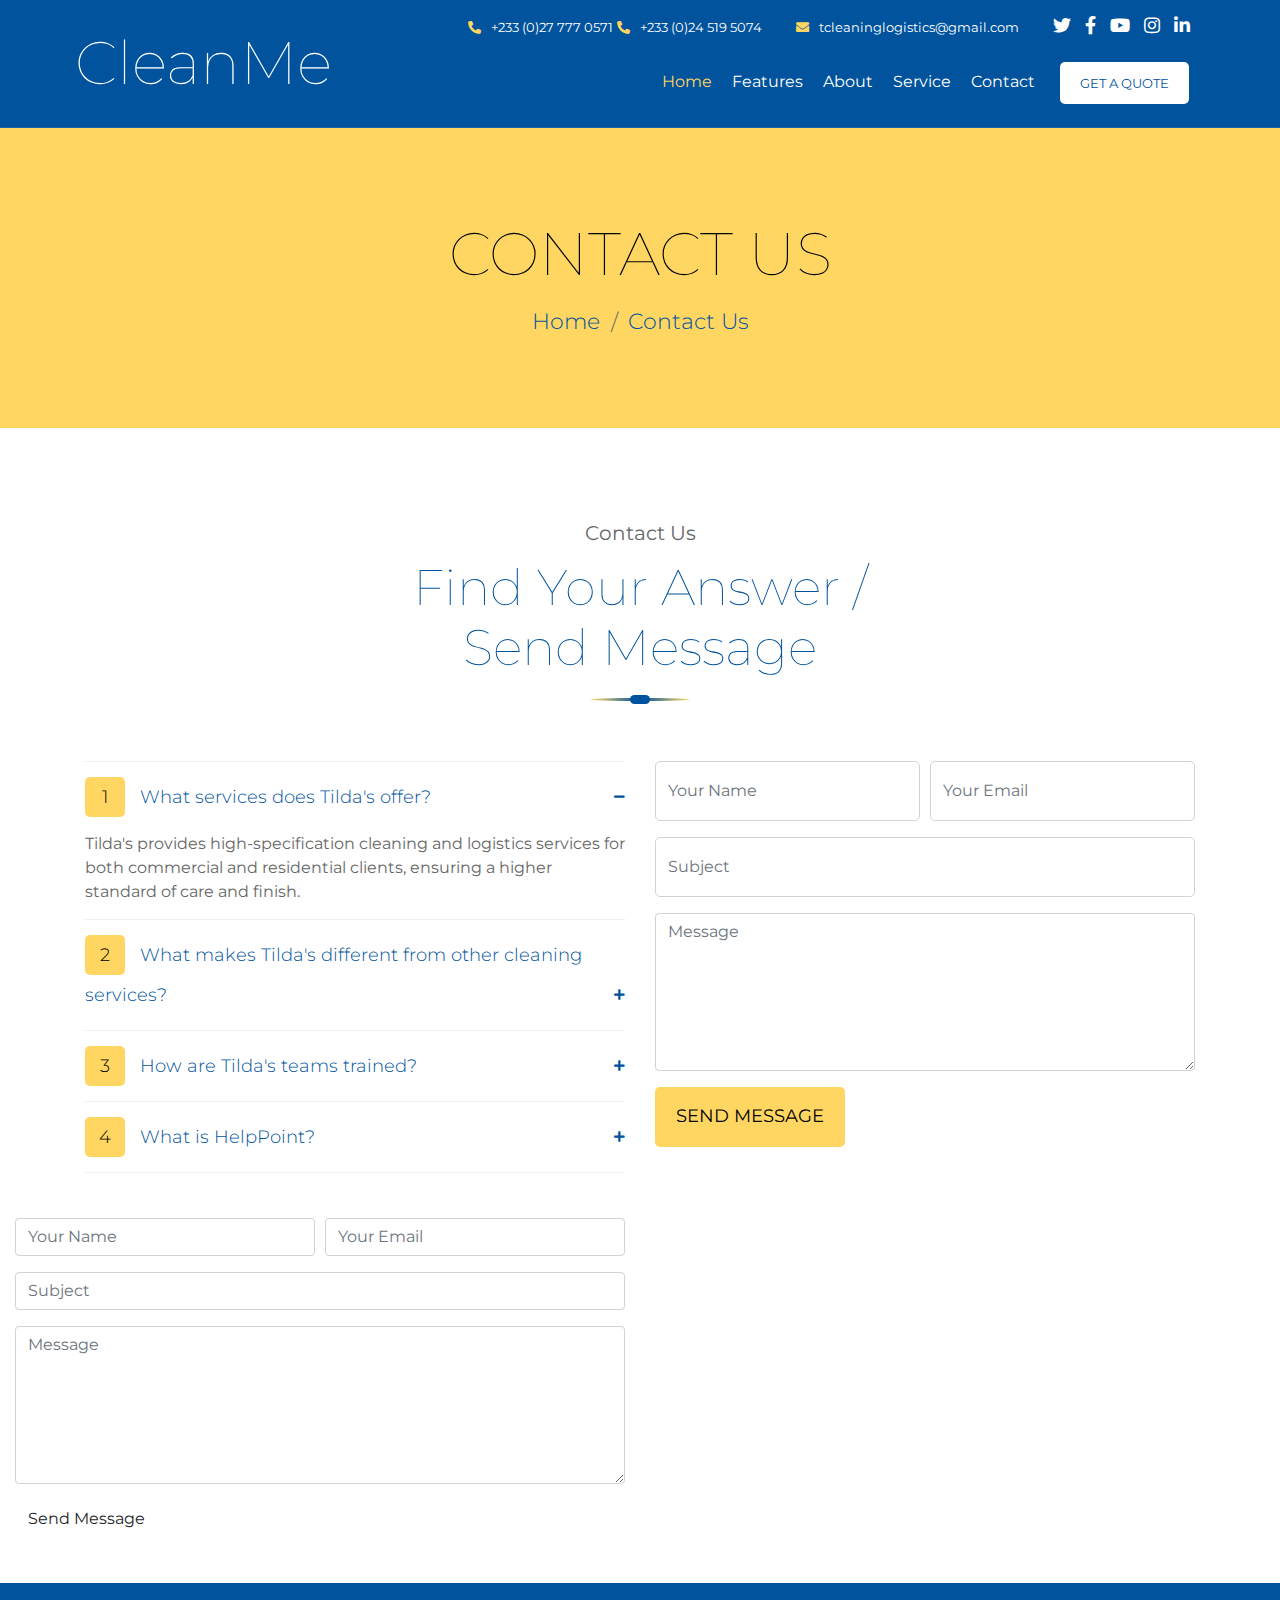
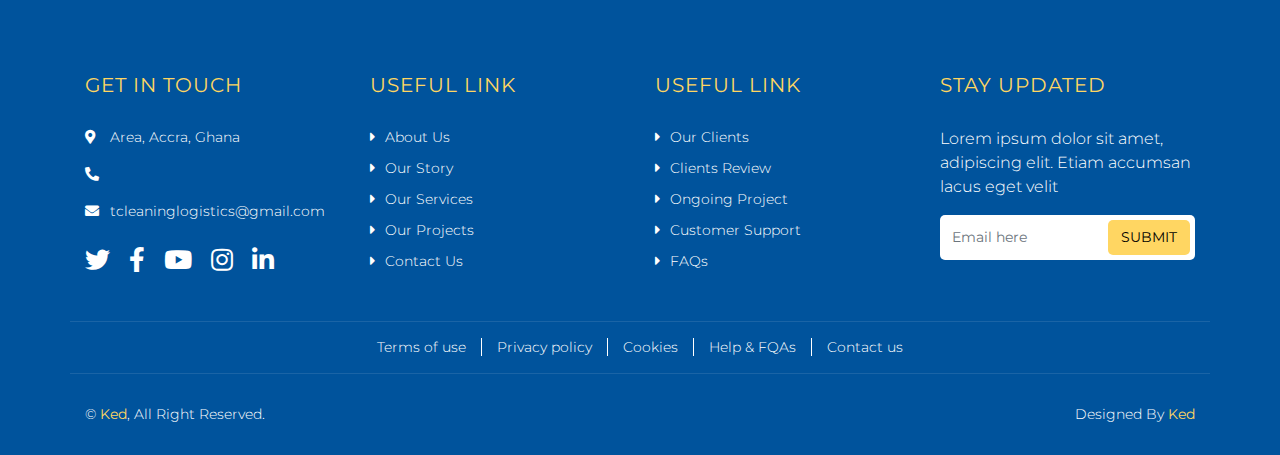
==== contact.html @ 9ee3c09c "Page" ====
<!DOCTYPE html>
<html lang="en">
    <head>
        <meta charset="utf-8">
        <title>T cleaning and logistics</title>
        <meta content="width=device-width, initial-scale=1.0" name="viewport">
        <meta content="T cleaning and logistics" name="keywords">
        <meta content="T cleaning and logistics" name="description">

        <!-- Favicon -->
        <link href="img/favicon.ico" rel="icon">

        <!-- Google Font -->
        <link href="https://fonts.googleapis.com/css2?family=Montserrat:wght@100;300;400&display=swap" rel="stylesheet">
        
        <!-- CSS Libraries -->
        <link href="https://stackpath.bootstrapcdn.com/bootstrap/4.4.1/css/bootstrap.min.css" rel="stylesheet">
        <link href="https://cdnjs.cloudflare.com/ajax/libs/font-awesome/5.10.0/css/all.min.css" rel="stylesheet">
        <link href="lib/owlcarousel/assets/owl.carousel.min.css" rel="stylesheet">
        <link href="lib/lightbox/css/lightbox.min.css" rel="stylesheet">

        <!-- Template Stylesheet -->
        <link href="css/style.css" rel="stylesheet">
    </head>

    <body>
        <div class="wrapper">
            <!-- Header Start -->
            <div class="header">
                <div class="container-fluid">
                    <div class="header-top row align-items-center">
                        <div class="col-lg-3">
                            <div class="brand">
                                <a href="index.html">
                                    CleanMe
                                    <!-- <img src="img/logo.png" alt="Logo"> -->
                                </a>
                            </div>
                        </div>
                        <div class="col-lg-9">
                            <div class="topbar">
                                <div class="topbar-col">
                                    <a href="tel:+233277770571"><i class="fa fa-phone-alt"></i>+233 (0)27 777 0571</a>
                                    <a href="tel:+233245195074"><i class="fa fa-phone-alt"></i>+233 (0)24 519 5074</a>
                                </div>
                                <div class="topbar-col">
                                    <a href="mailto:tcleaninglogistics@gmail.com"><i class="fa fa-envelope"></i>tcleaninglogistics@gmail.com</a>
                                </div>
                                <div class="topbar-col">
                                    <div class="topbar-social">
                                        <a href=""><i class="fab fa-twitter"></i></a>
                                        <a href=""><i class="fab fa-facebook-f"></i></a>
                                        <a href=""><i class="fab fa-youtube"></i></a>
                                        <a href=""><i class="fab fa-instagram"></i></a>
                                        <a href=""><i class="fab fa-linkedin-in"></i></a>
                                    </div>
                                </div>
                            </div>
                            <div class="navbar navbar-expand-lg bg-light navbar-light">
                                <a href="#" class="navbar-brand">MENU</a>
                                <button type="button" class="navbar-toggler" data-toggle="collapse" data-target="#navbarCollapse">
                                    <span class="navbar-toggler-icon"></span>
                                </button>

                                <div class="collapse navbar-collapse justify-content-between" id="navbarCollapse">
                                    <div class="navbar-nav ml-auto">
                                        <a href="index.html" class="nav-item nav-link active">Home</a>
                                        <a href="index.html" class="nav-item nav-link">Features</a>
                                        <a href="index.html" class="nav-item nav-link">About</a>
                                        <a href="service.html" class="nav-item nav-link">Service</a>
                                        <a href="contact.html" class="nav-item nav-link">Contact</a>
                                        <a href="#" class="btn">Get A Quote</a>
                                    </div>
                                </div>
                            </div>
                        </div>
                    </div>
                </div>
            </div>
            <!-- Header End -->
            
            
            <!-- Page Header Start -->
            <div class="page-header">
                <div class="container">
                    <div class="row">
                        <div class="col-12">
                            <h2>Contact Us</h2>
                        </div>
                        <div class="col-12">
                            <a href="">Home</a>
                            <a href="">Contact Us</a>
                        </div>
                    </div>
                </div>
            </div>
            <!-- Page Header End -->


           <!-- Contact Start -->
<div class="contact">
    <div class="container">
        <div class="section-header">
            <p>Contact Us</p>
            <h2>Find Your Answer / Send Message</h2>
        </div>
        <div class="row">
            <div class="col-md-6">
                <div class="faqs">
                    <div id="accordion">
                        <div class="card">
                            <div class="card-header">
                                <a class="card-link collapsed" data-toggle="collapse" href="#collapseOne" aria-expanded="true">
                                    <span>1</span> What services does Tilda's offer?
                                </a>
                            </div>
                            <div id="collapseOne" class="collapse show" data-parent="#accordion">
                                <div class="card-body">
                                    Tilda's provides high-specification cleaning and logistics services for both commercial and residential clients, ensuring a higher standard of care and finish.
                                </div>
                            </div>
                        </div>
                        <div class="card">
                            <div class="card-header">
                                <a class="card-link" data-toggle="collapse" href="#collapseTwo">
                                    <span>2</span> What makes Tilda's different from other cleaning services?
                                </a>
                            </div>
                            <div id="collapseTwo" class="collapse" data-parent="#accordion">
                                <div class="card-body">
                                    Tilda's takes a concierge-level approach, with dedicated teams trained in customer service and attention to detail. We prioritize quality and consistency to ensure your environment always makes the right impression.
                                </div>
                            </div>
                        </div>
                        <div class="card">
                            <div class="card-header">
                                <a class="card-link" data-toggle="collapse" href="#collapseThree">
                                    <span>3</span> How are Tilda's teams trained?
                                </a>
                            </div>
                            <div id="collapseThree" class="collapse" data-parent="#accordion">
                                <div class="card-body">
                                    Our teams undergo rigorous training in concierge and customer service skills, ensuring they deliver an elevated level of service. They are also empowered to find ways to improve and maintain an unrivalled level of detail.
                                </div>
                            </div>
                        </div>
                        <div class="card">
                            <div class="card-header">
                                <a class="card-link" data-toggle="collapse" href="#collapseFour">
                                    <span>4</span> What is HelpPoint?
                                </a>
                            </div>
                            <div id="collapseFour" class="collapse" data-parent="#accordion">
                                <div class="card-body">
                                    HelpPoint is our dedicated customer service support system, providing additional assistance and ensuring seamless communication with our clients.
                                </div>
                            </div>
                        </div>
                    </div>
                </div>
            </div>
            <div class="col-md-6">
                <div class="contact-form">
                    <form>
                        <div class="form-row">
                            <div class="form-group col-md-6">
                                <input type="text" class="form-control" placeholder="Your Name" required>
                            </div>
                            <div class="form-group col-md-6">
                                <input type="email" class="form-control" placeholder="Your Email" required>
                            </div>
                        </div>
                        <div class="form-group">
                            <input type="text" class="form-control" placeholder="Subject" required>
                        </div>
                        <div class="form-group">
                            <textarea class="form-control" rows="6" placeholder="Message" required></textarea>
                        </div>
                        <div>
                            <button class="btn" type="submit">Send Message</button>
                        </div>
                    </form>
                </div>
            </div>
        </div>
    </div>
</div>
<!-- Contact End -->
                        <div class="col-md-6">
                            <div class="contact-form">
                                <form>
                                    <div class="form-row">
                                        <div class="form-group col-md-6">
                                            <input type="text" class="form-control" placeholder="Your Name" required="required" />
                                        </div>
                                        <div class="form-group col-md-6">
                                            <input type="email" class="form-control" placeholder="Your Email" required="required" />
                                        </div>
                                    </div>
                                    <div class="form-group">
                                        <input type="text" class="form-control" placeholder="Subject" required="required" />
                                    </div>
                                    <div class="form-group">
                                        <textarea class="form-control" rows="6" placeholder="Message" required="required" ></textarea>
                                    </div>
                                    <div><button class="btn" type="submit">Send Message</button></div>
                                </form>
                            </div>
                        </div>
                    </div>
                </div>
            </div>
            <!-- Contact End -->


            <!-- Footer Start -->
            <div class="footer">
                <div class="container">
                    <div class="row">
                        <div class="col-md-6 col-lg-3">
                            <div class="footer-contact">
                                <h2>Get In Touch</h2>
                                <p><i class="fa fa-map-marker-alt"></i>Area, Accra, Ghana</p>
                                <p><i class="fa fa-phone-alt"></i></p>
                                <p><i class="fa fa-envelope"></i>tcleaninglogistics@gmail.com</p>
                                <div class="footer-social">
                                    <a href=""><i class="fab fa-twitter"></i></a>
                                    <a href=""><i class="fab fa-facebook-f"></i></a>
                                    <a href=""><i class="fab fa-youtube"></i></a>
                                    <a href=""><i class="fab fa-instagram"></i></a>
                                    <a href=""><i class="fab fa-linkedin-in"></i></a>
                                </div>
                            </div>
                        </div>
                        <div class="col-md-6 col-lg-3">
                            <div class="footer-link">
                                <h2>Useful Link</h2>
                                <a href="">About Us</a>
                                <a href="">Our Story</a>
                                <a href="">Our Services</a>
                                <a href="">Our Projects</a>
                                <a href="">Contact Us</a>
                            </div>
                        </div>
                        <div class="col-md-6 col-lg-3">
                            <div class="footer-link">
                                <h2>Useful Link</h2>
                                <a href="">Our Clients</a>
                                <a href="">Clients Review</a>
                                <a href="">Ongoing Project</a>
                                <a href="">Customer Support</a>
                                <a href="">FAQs</a>
                            </div>
                        </div>
                        <div class="col-md-6 col-lg-3">
                            <div class="footer-form">
                                <h2>Stay Updated</h2>
                                <p>
                                    Lorem ipsum dolor sit amet, adipiscing elit. Etiam accumsan lacus eget velit
                                </p>
                                <input class="form-control" placeholder="Email here">
                                <button class="btn">Submit</button>
                            </div>
                        </div>
                    </div>
                </div>
                <div class="container footer-menu">
                    <div class="f-menu">
                        <a href="">Terms of use</a>
                        <a href="">Privacy policy</a>
                        <a href="">Cookies</a>
                        <a href="">Help & FQAs</a>
                        <a href="">Contact us</a>
                    </div>
                </div>
                <div class="container copyright">
                    <div class="row">
                        <div class="col-md-6">
                            <p>&copy; <a href="https://dodger215.github.io/my-portfolio/">Ked</a>, All Right Reserved.</p>
                        </div>
                        <div class="col-md-6">
                            <p>Designed By <a href="https://dodger215.github.io/my-portfolio/">Ked</a></p>
                        </div>
                    </div>
                </div>
            </div>
            <!-- Footer End -->
            
            <a href="#" class="back-to-top"><i class="fa fa-chevron-up"></i></a>
        </div>

        <!-- JavaScript Libraries -->
        <script src="https://code.jquery.com/jquery-3.4.1.min.js"></script>
        <script src="https://stackpath.bootstrapcdn.com/bootstrap/4.4.1/js/bootstrap.bundle.min.js"></script>
        <script src="lib/easing/easing.min.js"></script>
        <script src="lib/owlcarousel/owl.carousel.min.js"></script>
        <script src="lib/isotope/isotope.pkgd.min.js"></script>
        <script src="lib/lightbox/js/lightbox.min.js"></script>

        <!-- Template Javascript -->
        <script src="js/main.js"></script>
    </body>
</html>
---- css/style.css ----
body {
    color: #666666;
    background: #ffffff;
    font-family: 'Montserrat', sans-serif;
    font-weight: 400;
}

h1,
h2, 
h3, 
h4,
h5, 
h6 {
    font-weight: 100;
}

a {
    color: #454545;
    transition: .3s;
}

a:hover,
a:active,
a:focus {
    color: #333333;
    outline: none;
    text-decoration: none;
}

.btn:focus {
    box-shadow: none;
}

.wrapper {
    position: relative;
    width: 100%;
    max-width: 1366px;
    margin: 0 auto;
    background: #ffffff;
}

.back-to-top {
    position: fixed;
    display: none;
    background: #FFD662;
    color: #000000;
    width: 44px;
    height: 44px;
    text-align: center;
    line-height: 1;
    font-size: 22px;
    border-radius: 5px;
    right: 15px;
    bottom: 15px;
    transition: background 0.5s;
    z-index: 9;
}

.back-to-top:hover {
    color: #ffffff;
    background: #00539C;
}

.back-to-top i {
    padding-top: 10px;
}


/*******************************/
/********** Header CSS *********/
/*******************************/
.header {
    position: relative;
    width: 100%;
    padding: 15px 0 0 0;
    background: #00539C;
}

.header.home {
    margin-bottom: 45px;
    background: linear-gradient(rgba(0, 83, 156, 1), rgba(0, 83, 156, .9), rgba(0, 83, 156, 1)), url(../img/header.jpg);
    background-position: center;
    background-repeat: no-repeat;
    background-size: cover;
}

@media (min-width: 992px) {
    .header .row {
        padding: 0 60px;
    }
}

.header .header-top {
    padding-bottom: 15px;
    border-bottom: 1px solid rgba(255, 255, 255, .1);
}

.header .brand {
    position: relative;
}

.header .brand a {
    color: #ffffff;
    font-size: 60px;
    font-weight: 100;
}

.header .brand img {
    width: 100%;
    max-width: 150px;
    height: 100%;
    max-height: 100px;
}

.header .topbar {
    position: relative;
    text-align: right;
}

.header .topbar .topbar-col {
    display: inline-block;
    padding: 0 15px;
    margin-bottom: 15px;
}

.header .topbar-col a {
    color: #ffffff;
    font-size: 13px;
}

.header .topbar-col a i {
    margin-right: 10px;
    color: #FFD662;
}

.header .topbar-social {
    position: relative;
}

.header .topbar-social a {
    display: inline-block;
}

.header .topbar-social a i {
    margin-right: 10px;
    font-size: 18px;
    color: #ffffff;
}

.header .topbar-social a:last-child i {
    margin: 0;
}

.header .topbar-social a:hover i {
    color: #FFD662;
}

.header .dropdown-menu {
    margin-top: 0;
    border: 0;
    border-radius: 5px;
    background: #eeeeee;
}

.header .dropdown-menu a.active {
    color: #FFD662;
}

@media (min-width: 992px) {
    .header .navbar {
        background: transparent !important;
    }
    
    .header .navbar-brand {
        display: none;
    }
    
    .header .navbar-light a.nav-link,
    .header .navbar-light .show > .nav-link {
        position: relative;
        padding: 8px 10px;
        color: #ffffff;
        font-size: 16px;
        z-index: 1;
    }
    
    .header .navbar-light a.nav-link:hover,
    .header .navbar-light a.nav-link.active {
        color: #FFD662;
    }
}

@media (max-width: 992px) {
    .header .brand {
        text-align: center;
        margin-bottom: 15px;
    }
    
    .header .topbar {
        text-align: center;
        margin-bottom: 15px;
    }
    
    .header .topbar .topbar-col {
        margin: 0;
    }
    
    .header .topbar .topbar-social {
        margin-top: 5px;
    }
    
    .header .navbar {
        background: #ffffff !important;
        border: none;
        z-index: 1;
    }
    
    .header a.nav-link {
        padding: 5px 0;
    }
    
    .header .dropdown-menu {
        box-shadow: none;
    }
}

.header .navbar .btn {
    position: relative;
    margin-left: 15px;
    padding: 12px 20px 10px 20px;
    font-size: 13px;
    text-transform: uppercase;
    color: #00539C;
    border: none;
    border-radius: 5px;
    background: #ffffff;
    transition: .3s;
}

.header .navbar .btn:hover {
    color: #000000;
    background: #FFD662;
}

.header .navbar .btn i {
    font-size: 16px;
    margin-right: 8px;
}

@media (max-width: 992px) {
    .header .navbar {
        border-radius: 5px;
    }
    
    .header .navbar .btn {
        display: none;
    }
}

.header .hero {
    padding-top: 60px;
    padding-bottom: 60px;
}

.header .hero h2 {
    margin: 0;
    font-size: 60px;
    font-weight: 100;
    color: #ffffff;
}

.header .hero h2 span {
    color: #FFD662;
}

.header .hero p {
    margin: 10px 0 20px 0;
    font-size: 22px;
    color: #ffffff;
}

.header .hero a.btn {
    position: relative;
    padding: 15px 30px;
    font-size: 16px;
    text-transform: uppercase;
    color: #00539C;
    border: none;
    border-radius: 5px;
    background: #ffffff;
    transition: .3s;
}

.header .hero a.btn:hover {
    color: #000000;
    background: #FFD662;
}

.header .hero .form {
    padding: 30px;
    border: 1px solid rgba(255, 255, 255, .4);
    background: rgba(255, 255, 255, .3);
    border-radius: 5px;
}

.header .hero .form h3 {
    color: #ffffff;
    font-weight: 300;
}

.header .hero .form input,
.header .hero .form select,
.header .hero .form textarea {
    margin-bottom: 15px;
    height: 45px;
    border-radius: 5px;
    border: 1px solid rgba(255, 255, 255, .3);
    background: rgba(255, 255, 255, .2);
}

.header .hero .form textarea {
    height: 75px;
}

.header .hero .form select,
.header .hero .form input::placeholder,
.header .hero .form textarea::placeholder {
    color: #ffffff;
}

.header .hero .form select option:not(:checked) {
    color: #666666;
}

.header .hero .form .btn {
    position: relative;
    padding: 10px 35px;
    font-size: 16px;
    text-transform: uppercase;
    color: #000000;
    border: none;
    border-radius: 5px;
    background: #FFD662;
    transition: .3s;
}

.header .hero .form .btn:hover {
    color: #00539C;
    background: #ffffff;
}

@media (max-width: 767.98px) {
    .header .hero .form {
        margin-top: 45px;
    }
}


/*******************************/
/******* Page Header CSS *******/
/*******************************/
.page-header {
    position: relative;
    margin-bottom: 45px;
    padding: 90px 0;
    text-align: center;
    background: #FFD662;
}

.page-header h2 {
    color: #000000;
    font-size: 60px;
    font-weight: 100;
    text-transform: uppercase;
    margin-bottom: 15px;
}

.page-header a {
    position: relative;
    padding: 0 12px;
    font-size: 22px;
    font-weight: 300;
    color: #00539C;
}

.page-header a:hover {
    color: #000000;
}

.page-header a::after {
    position: absolute;
    content: "/";
    width: 8px;
    height: 8px;
    top: -2px;
    right: -7px;
    text-align: center;
    color: #666666;
}

.page-header a:last-child::after {
    display: none;
}


/*******************************/
/******* Section Header ********/
/*******************************/
.section-header {
    position: relative;
    width: 100%;
    max-width: 550px;
    text-align: center;
    margin: 0 auto;
    margin-bottom: 60px;
    padding-bottom: 15px;
}

.section-header::before {
    position: absolute;
    content: "";
    width: 100px;
    height: 3px;
    left: calc(50% - 50px);
    bottom: 0;
    background: linear-gradient(to left, #FFD662, #00539C, #FFD662);
    border-radius: 100%;
}

.section-header::after {
    position: absolute;
    content: "";
    width: 20px;
    height: 9px;
    left: calc(50% - 10px);
    bottom: -3px;
    background: #00539C;
    border-radius: 5px;
}

.section-header p {
    margin-bottom: 10px;
    font-size: 20px;
}

.section-header h2 {
    color: #00539C;
    font-size: 50px;
    font-weight: 100;
}

.section-header.left {
    text-align: left;
}

.section-header.left::before {
    width: 60px;
    left: 0;
    background: linear-gradient(to left, #FFD662, #00539C, #00539C);
    border-radius: 0 100% 100% 0;
}

.section-header.left::after {
    left: 0;
    border-radius: 5px;
}


/*******************************/
/********** About CSS **********/
/*******************************/
.about {
    position: relative;
    width: 100%;
    padding: 45px 0;
}

.about .about-img img {
    width: 100%;
    border-radius: 5px;
}

.about .about-text h2 {
    position: relative;
    color: #00539C;
    font-size: 50px;
    margin-bottom: 15px;
}

.about .about-text h2 span {
    font-size: 120px;
}

.about .about-text p {
    font-size: 16px;
    margin-bottom: 30px;
}

.about .about-text a.btn {
    padding: 15px 35px;
    font-size: 16px;
    text-transform: uppercase;
    color: #000000;
    border: none;
    border-radius: 5px;
    background: #FFD662;
    transition: .3s;
}

.about .about-text a.btn:hover {
    color: #ffffff;
    background: #00539C;
}

@media (max-width: 767.98px) {
    .about .about-img img {
        margin-bottom: 30px;
    }
}


/*******************************/
/********* Service CSS *********/
/*******************************/
.service {
    position: relative;
    width: 100%;
    padding: 45px 0 15px 0;
}

.service .service-item {
    position: relative;
    width: 100%;
    text-align: center;
    background: #ffffff;
    border-radius: 5px;
    margin-bottom: 30px;
    box-shadow: 0 0 30px rgba(0, 0, 0, .1);
}

.service .service-item img {
    width: 100%;
    border-radius: 5px 5px 0 0;
}

.service .service-item h3 {
    margin: 0;
    padding: 25px 15px 15px 15px;
    font-size: 20px;
    font-weight: 300;
    color: #00539C;
}

.service .service-item p {
    margin: 0;
    padding: 0 25px 25px 25px;
    font-size: 16px;
}

.service .service-item a.btn {
    position: relative;
    margin-bottom: 30px;
    padding: 10px 20px;
    font-size: 14px;
    text-transform: uppercase;
    color: #000000;
    border: none;
    border-radius: 5px;
    background: #FFD662;
    transition: .3s;
}

.service .service-item:hover a.btn {
    color: #ffffff;
    background: #00539C;
}

.service .service-item a.btn:hover {
    color: #000000;
    background: #FFD662;
}


/*******************************/
/********* Feature CSS *********/
/*******************************/
.feature {
    position: relative;
    width: 100%;
    padding: 45px 0 15px 0;
}

.feature .section-header {
    margin-bottom: 30px;
}

.feature a.btn {
    margin-top: 10px;
    padding: 15px 35px;
    font-size: 16px;
    text-transform: uppercase;
    color: #000000;
    border: none;
    border-radius: 5px;
    background: #FFD662;
    transition: .3s;
}

.feature a.btn:hover {
    color: #ffffff;
    background: #00539C;
}

.feature .feature-item {
    margin-bottom: 30px;
}

.feature .feature-item img {
    width: 100%;
    border-radius: 5px;
}

.feature .feature-item h3 {
    margin-bottom: 15px;
    font-size: 22px;
    font-weight: 300;
    color: #00539C;
}

.feature .feature-item p {
    margin: 0;
    font-size: 16px;
}

@media (max-width: 767.98px) {
    .feature a.btn {
        margin-bottom: 45px;
    }
}


/*******************************/
/*********** Team CSS **********/
/*******************************/
.team {
    position: relative;
    width: 100%;
    padding: 45px 0 15px 0;
}

.team .team-item {
    margin-bottom: 30px;
}

.team .team-img {
    position: relative;
    font-size: 0;
    clip-path: polygon(50% 0%, 100% 25%, 100% 75%, 50% 100%, 0% 75%, 0% 25%);
    -webkit-clip-path: polygon(50% 0%, 100% 25%, 100% 75%, 50% 100%, 0% 75%, 0% 25%);
}

.team .team-img img {
    width: 100%;
    height: auto;
}

.team .team-text {
    padding: 150px 15px 30px 15px;
    margin-top: -130px;
    text-align: center;
    background: #ffffff;
    border: 1px solid #eeeeee;
    transition: .3s;
}

.team .team-text:hover {
    background: #FFD662;
    border: 1px solid #FFD662;
}

.team .team-text h2 {
    margin-bottom: 5px;
    font-size: 20px;
    font-weight: 400;
    color: #00539C;
}

.team .team-text h3 {
    margin-bottom: 20px;
    font-size: 16px;
    font-weight: 300;
}

.team .team-social {
    position: relative;
    width: 100%;
    display: flex;
    align-items: center;
    justify-content: center;
    font-size: 0;
}

.team .team-social a {
    display: inline-block;
    width: 40px;
    height: 40px;
    margin-right: 10px;
    padding: 11px 0 10px 0;
    font-size: 16px;
    font-weight: 300;
    line-height: 16px;
    text-align: center;
    color: #ffffff;
    border-radius: 5px;
    transition: .3s;
}

.team .team-social a.social-tw {
    background: #00acee;
}

.team .team-social a.social-fb {
    background: #3b5998;
}

.team .team-social a.social-li {
    background: #0e76a8;
}

.team .team-social a.social-in {
    background: #3f729b;
}

.team .team-social a.social-yt {
    background: #c4302b;
}

.team .team-social a:last-child {
    margin-right: 0;
}

.team .team-social a:hover {
    color: #ffffff;
    background: #00539C;
}


/*******************************/
/*********** FAQs CSS **********/
/*******************************/
.faqs {
    position: relative;
    width: 100%;
    padding: 45px 0;
}

.faqs .section-header {
    margin-bottom: 30px;
}

.faqs img {
    width: 100%;
    border-radius: 5px;
}

@media(max-width: 767.98px) {
    .faqs img {
        margin-bottom: 30px;
    }
}

.faqs .card {
    margin-bottom: 15px;
    padding-top: 15px;
    border: none;
    border-radius: 0;
    border-top: 1px solid #eeeeee;
}

.faqs .card:last-child {
    margin-bottom: 0;
    padding-bottom: 15px;
    border-bottom: 1px solid #eeeeee;
}

.faqs .card-header {
    padding: 0;
    border: none;
    background: #ffffff;
}

.faqs .card-header a {
    display: block;
    width: 100%;
    color: #00539C;
    font-size: 18px;
    font-weight: 300;
    line-height: 40px;
}

.faqs .card-header a span {
    display: inline-block;
    width: 40px;
    height: 40px;
    margin-right: 10px;
    text-align: center;
    background: #FFD662;
    color: #000000;
    border-radius: 5px;
}

.faqs .card-header [data-toggle="collapse"]:after {
    font-family: 'font Awesome 5 Free';
    content: "\f067";
    float: right;
    color: #00539C;
    font-size: 12px;
    font-weight: 900;
    transition: .3s;
}

.faqs .card-header [data-toggle="collapse"][aria-expanded="true"]:after {
    font-family: 'font Awesome 5 Free';
    content: "\f068";
    float: right;
    color: #00539C;
    font-size: 12px;
    font-weight: 900;
    transition: .3s;
}

.faqs .card-body {
    padding: 15px 0 0 0;
    font-size: 16px;
    border: none;
    background: #ffffff;
}

.faqs a.btn {
    margin-top: 30px;
    padding: 15px 35px;
    font-size: 16px;
    text-transform: uppercase;
    color: #000000;
    border: none;
    border-radius: 5px;
    background: #FFD662;
    transition: .3s;
}

.faqs a.btn:hover {
    color: #ffffff;
    background: #00539C;
}


/*******************************/
/****** Pricing Plan CSS *******/
/*******************************/
.price {
    position: relative;
    padding: 45px 0 15px 0;
}

.price .price-item {
    text-align: center;
    background: #ffffff;
    border-radius: 5px;
    box-shadow: 0 0 30px rgba(0, 0, 0, .1);
    margin-bottom: 30px;
}

.price .price-header {
    padding: 30px 0 50px 0;
    color: #000000;
    background: #FFD662;
    border-radius: 5px 5px 0 0;
}

.price .featured-item .price-header {
    color: #ffffff;
    background: #00539C;
}

.price .price-icon {
    margin-bottom: 15px;
}

.price .price-icon i {
    display: inline-block;
    font-size: 45px;
}

.price .price-title h2 {
    font-size: 24px;
    font-weight: 300;
    letter-spacing: 2px;
}

.price .price-pricing h2 {
    font-size: 60px;
    font-weight: 100;
    margin-left: 15px;
    margin-bottom: 0;
}

.price .price-pricing h2 small {
    position: absolute;
    font-size: 18px;
    font-weight: 300;
    margin-top: 16px;
    margin-left: -15px;
}

.price .price-body {
    padding: 20px 0;
    background: #ffffff;
    border-radius: 25px 30px 0 0;
    margin-top: -30px;
}

.price .price-des ul {
    margin: 0;
    padding: 0;
    list-style: none;
}

.price .price-des ul li {
    color: #2A293E;
    font-size: 14px;
    font-weight: 300;
    padding: 5px;
    border-bottom: 1px solid #eeeeee;
}

.price .price-des ul li:last-child {
    border: none;
}

.price .price-footer {
    padding-bottom: 30px;
    background: #ffffff;
    border-radius: 0 0 5px 5px;
}


.price .price-action a {
    display: inline-block;
    padding: 10px 25px;
    color: #000000;
    font-size: 14px;
    letter-spacing: 2px;
    background: #FFD662;
    border-radius: 5px;
    transition:  .3s;
}

.price .price-action a i {
    margin-right: 5px;
}

.price .price-action a:hover {
    color: #ffffff;
    background: #00539C;
}

.price .featured-item .price-action a {
    color: #ffffff;
    background: #00539C;
}

.price .featured-item .price-action a:hover {
    color: #000000;
    background: #FFD662;
}


/*******************************/
/********** Newsletter *********/
/*******************************/
.newsletter {
    position: relative;
    margin: 45px 0;
    padding: 60px 0;
    background: #00539C;
}

.newsletter h2 {
    color: #ffffff;
    font-size: 45px;
    font-weight: 100;
    text-transform: uppercase;
}

.newsletter p {
    margin: 0;
    color: #ffffff;
    font-size: 20px;
    font-weight: 300;
}

.newsletter .form {
    position: relative;
}

.newsletter input {
    height: 60px;
    border: none;
    border-radius: 5px;
}

.newsletter .btn {
    position: absolute;
    top: 5px;
    right: 5px;
    height: 50px;
    padding: 10px 20px;
    font-size: 16px;
    font-weight:400;
    text-transform: uppercase;
    color: #000000;
    background: #FFD662;
    border-radius: 5px;
    transition: .3s;
}

.newsletter .btn:hover {
    color: #ffffff;
    background: #00539C;
}


/*******************************/
/******* Testimonial CSS *******/
/*******************************/
.testimonial {
    position: relative;
    padding: 45px 0;
}

.testimonial .testimonial-item {
    position: relative;
    margin: 0 15px;
    text-align: center;
}

.testimonial .testimonial-img {
    position: relative;
    margin-bottom: 15px;
    z-index: 1;
}

.testimonial .testimonial-item img {
    margin: 0 auto;
    width: 150px;
    border: 15px solid #ffffff;
    border-radius: 100px;
}

.testimonial .testimonial-content {
    position: relative;
    margin-top: -90px;
    padding: 100px 25px 25px 25px;
    text-align: center;
    background: #FFD662;
    border-radius: 5px;
}

.testimonial .testimonial-item p {
    color: #000000;
    font-size: 16px;
    font-weight: 400;
}

.testimonial .testimonial-content h3 {
    color: #000000;
    font-size: 18px;
    font-weight: 400;
    text-transform: uppercase;
    margin-bottom: 5px;
}

.testimonial .testimonial-content h4 {
    font-size: 14px;
    font-weight: 400;
    margin-bottom: 0;
}

.testimonial .owl-nav,
.testimonial .owl-dots {
    margin-top: 15px;
    text-align: center;
}

.testimonial .owl-dot {
    display: inline-block;
    margin: 0 5px;
    width: 12px;
    height: 12px;
    border-radius: 50%;
    background: #FFD662;
}

.testimonial .owl-dot.active {
    background: #00539C;
}


/*******************************/
/*********** Blog CSS **********/
/*******************************/
.blog {
    position: relative;
    width: 100%;
    padding: 45px 0 15px 0;
}

.blog .blog-item {
    position: relative;
    width: 100%;
    border-radius: 5px;
    margin-bottom: 30px;
    background: #ffffff;
    box-shadow: 0 0 30px rgba(0, 0, 0, .1);
}

.blog .blog-item img {
    width: 100%;
    border-radius: 5px 5px 0 0;
}

.blog .blog-item h3 {
    margin: 0;
    padding: 25px 30px 5px 30px;
    font-size: 22px;
    font-weight: 300;
    color: #00539C;
}

.blog .blog-item .meta {
    padding: 0 30px 15px 30px;
}

.blog .blog-item .meta * {
    display: inline-block;
    margin: 0;
    padding: 0;
    font-size: 14px;
    color: #999999;
}

.blog .blog-item .meta i {
    margin: 0 2px 0 10px;
}

.blog .blog-item .meta i:first-child {
    margin-left: 0;
}

.blog .blog-item p {
    padding: 0 30px;
    font-size: 16px;
}

.blog .blog-item a.btn {
    position: relative;
    margin: 5px 30px 30px 30px;
    padding: 10px 20px;
    font-size: 14px;
    text-transform: uppercase;
    color: #000000;
    border: none;
    border-radius: 5px;
    background: #FFD662;
    transition: .3s;
}

.blog .blog-item:hover a.btn {
    color: #ffffff;
    background: #00539C;
}

.blog .blog-item a.btn:hover {
    color: #000000;
    background: #FFD662;
}


/*******************************/
/******* Call to Action ********/
/*******************************/
.call-to-action {
    position: relative;
    margin: 45px 0;
    padding: 60px 0;
    background: #00539C;
}

.call-to-action h2 {
    color: #ffffff;
    font-size: 45px;
    font-weight: 100;
    text-transform: uppercase;
}

.call-to-action p {
    margin: 0;
    color: #ffffff;
    font-size: 20px;
    font-weight: 300;
}

.call-to-action a {
    float: right;
    height: 60px;
    padding: 16px 35px 14px 35px;
    font-size: 18px;
    font-weight:400;
    text-transform: uppercase;
    color: #000000;
    background: #FFD662;
    border-radius: 5px;
}

.call-to-action a:hover {
    color: #FFD662;
    background: #ffffff;
}

@media (max-width: 768px) {
    .call-to-action a {
        float: left;
        margin-top: 30px;
    }
}


/*******************************/
/********** Story CSS **********/
/*******************************/
.story {
    position: relative;
    width: 100%;
    padding: 45px 0 15px 0;
}

.story .container {
    max-width: 960px;
}

.story .story-container {
    position: relative;
    width: 100%;
}

.story .story-end,
.story .story-start,
.story .story-year {
    position: relative;
    width: 100%;
    text-align: center;
    z-index: 1;
}

.story .story-end p,
.story .story-start p,
.story .story-year p {
    display: inline-block;
    width: 100px;
    margin: 0;
    padding: 10px 0;
    text-align: center;
    background: #FFD662;
    border: 1px solid #00539C;
    border-radius: 5px;
    color: #000000;
    font-size: 16px;
    text-transform: uppercase;
}

.story .story-year {
    margin: 30px 0;
}

.story .story-continue {
    position: relative;
    width: 100%;
    padding: 60px 0;
}

.story .story-continue::before {
    position: absolute;
    content: "";
    width: 3px;
    height: 100%;
    top: 0;
    left: 50%;
    margin-left: -1.5px;
    background: #FFD662;
    border-left: 1px solid #00539C;
    border-right: 1px solid #00539C;
}

.story .row.story-left,
.story .row.story-right .story-date {
    text-align: right;
}

.story .row.story-right,
.story .row.story-left .story-date {
    text-align: left;
}

.story .story-date {
    padding: 0 5px;
    font-size: 14px;
    font-weight: 400;
    margin: 41px 0 0 0;
}

.story .story-date::after {
    content: '';
    display: block;
    position: absolute;
    width: 17px;
    height: 17px;
    top: 42px;
    background: #FFD662;
    border: 1px solid #00539C;
    border-radius: 15px;
    z-index: 1;
}

.story .row.story-left .story-date::after {
    left: -8.5px;
}

.story .row.story-right .story-date::after {
    right: -8.5px;
}

.story .story-box,
.story .story-launch {
    position: relative;
    display: inline-block;
    margin: 15px;
    padding: 20px 25px;
    border: 1px solid #dddddd;
    border-radius: 6px;
    background: #ffffff;
}

.story .story-launch {
    width: 100%;
    margin: 15px 0;
    padding: 0;
    border: none;
    text-align: center;
    background: transparent;
}

.story .story-box::after,
.story .story-box::before {
    content: '';
    display: block;
    position: absolute;
    width: 0;
    height: 0;
    border-style: solid;
}

.story .row.story-left .story-box::after,
.story .row.story-left .story-box::before {
    left: 100%;
}

.story .row.story-right .story-box::after,
.story .row.story-right .story-box::before {
    right: 100%;
}

.story .story-launch .story-box::after,
.story .story-launch .story-box::before {
    left: 50%;
    margin-left: -10px;
}

.story .story-box::after {
    top: 26px;
    border-color: transparent transparent transparent #ffffff;
    border-width: 10px;
}

.story .story-box::before {
    top: 25px;
    border-color: transparent transparent transparent #dddddd;
    border-width: 11px;
}

.story .row.story-right .story-box::after {
    border-color: transparent #ffffff transparent transparent;
}

.story .row.story-right .story-box::before {
    border-color: transparent #dddddd transparent transparent;
}

.story .story-launch .story-box::after {
    top: -20px;
    border-color: transparent transparent #dddddd transparent;
}

.story .story-launch .story-box::before {
    top: -19px;
    border-color: transparent transparent #ffffff transparent;
    border-width: 10px;
    z-index: 1;
}

.story .story-box .story-text {
    position: relative;
    float: left;
}

.story .story-launch .story-text {
    max-width: 400px;
}

.story .story-text h3 {
    color: #00539C;
    font-size: 18px;
    font-weight: 400;
}

.story .story-text p {
    font-size: 16px;
    font-weight: 400;
    margin-bottom: 0;
}

@media (max-width: 768px) {
    .story .story-continue::before {
        left: 48.5px;
    }
    
    .story .story-end,
    .story .story-start,
    .story .story-year,
    .story .row.story-left,
    .story .row.story-right .story-date,
    .story .row.story-right,
    .story .row.story-left .story-date,
    .story .story-launch {
        text-align: left;
    }
    
    .story .story-date {
        padding: 0;
    }
    
    .story .row.story-left .story-date::after,
    .story .row.story-right .story-date::after {
        left: 54.5px;
    }
    
    .story .story-box,
    .story .row.story-right .story-date,
    .story .row.story-left .story-date {
        margin-left: 77px;
    }
    
    .story .story-launch .story-box {
        margin-left: 0;
    }
    
    .story .row.story-left .story-box::after {
        left: -20px;
        border-color: transparent #ffffff transparent transparent;
    }

    .story .row.story-left .story-box::before {
        left: -22px;
        border-color: transparent #dddddd transparent transparent;
    }
    
    .story .story-launch .story-box::after,
    .story .story-launch .story-box::before {
        left: 30px;
        margin-left: 0;
    }
}


/*******************************/
/******** Portfolio CSS ********/
/*******************************/
.portfolio {
    position: relative;
    padding: 45px 0;
    background: #ffffff;
}

.portfolio #portfolio-flters {
    padding: 0;
    margin: -15px 0 25px 0;
    list-style: none;
    font-size: 0;
    text-align: center;
}

.portfolio #portfolio-flters li,
.portfolio .load-more .btn {
    cursor: pointer;
    display: inline-block;
    margin: 5px;
    padding: 12px 15px;
    color: #000000;
    font-size: 14px;
    text-transform: uppercase;
    border-radius: 5px;
    background: #FFD662;
    transition: .3s;
}

.portfolio #portfolio-flters li:hover,
.portfolio #portfolio-flters li.filter-active {
    background: #00539C;
    color: #ffffff;
}

.portfolio .load-more {
    text-align: center;
}

.portfolio .load-more .btn {
    padding: 15px 35px;
    font-size: 16px;
    transition: .3s;
}

.portfolio .load-more .btn:hover {
    color: #ffffff;
    background: #00539C;
}

.portfolio .portfolio-item {
    position: relative;
    margin-bottom: 30px;
    border-radius: 5px;
    overflow: hidden;
}

.portfolio .portfolio-item figure {
    background: #ffffff;
    overflow: hidden;
    height: 400px;
    position: relative;
    margin: 0; 
}

.portfolio .portfolio-item figure img {
    width: 100%; 
    height: 100%; 
    object-fit: cover;
    border-radius: 5px;
}

.portfolio .portfolio-item figure .link-preview,
.portfolio .portfolio-item figure .link-details {
    position: absolute;
    display: inline-block;
    opacity: 0;
    line-height: 1;
    text-align: center;
    width: 80px;
    height: 80px;
    top: -50px;
    background: #ffffff;
    transition: .3s;
}

.portfolio .portfolio-item figure .link-preview {
    left: -50px;
    border-radius: 0 80px;
}

.portfolio .portfolio-item figure .link-details {
    right: -50px;
    border-radius: 80px 0;
}

.portfolio .portfolio-item figure:hover .link-preview {
    top: 0;
    left: 0;
}

.portfolio .portfolio-item figure:hover .link-details {
    top: 0;
    right: 0;
}

.portfolio .portfolio-item figure .link-preview i,
.portfolio .portfolio-item figure .link-details i {
    color: #00539C;
    padding-top: 25px;
    font-size: 30px;
}

.portfolio .portfolio-item figure .link-preview:hover,
.portfolio .portfolio-item figure .link-details:hover {
    background: #00539C;
}

.portfolio .portfolio-item figure .link-preview:hover i,
.portfolio .portfolio-item figure .link-details:hover i {
    color: #ffffff;
}

.portfolio .portfolio-item figure:hover .link-preview,
.portfolio .portfolio-item figure:hover .link-details {
    opacity: 1;
}

.portfolio .portfolio-item figure .portfolio-title {
    position: absolute;
    margin: 0;
    width: 100%;
    left: 0;
    right: 0;
    bottom: 0;
    padding: 20px;
    text-align: center;
    color: #000000;
    font-size: 16px;
    text-transform: uppercase;
    background: #FFD662;
    border-radius: 0 0 5px 5px;
    transition: .3s;
}

.portfolio .portfolio-item figure .portfolio-title:hover {
    text-decoration: none;
    background: #00539C;
    color: #ffffff;
}


/*******************************/
/********* Contact CSS *********/
/*******************************/
.contact {
    position: relative;
    width: 100%;
    padding: 45px 0;
}

.contact .faqs {
    padding: 0;
}

@media(max-width: 767.98px) {
    .contact .faqs {
        margin-bottom: 30px;
    }
}

.contact .contact-form input {
    height: 60px;
    border-radius: 5px;
}

.contact .contact-form .btn {
    height: 60px;
    padding: 0 20px;
    color: #000000;
    font-size: 18px;
    text-transform: uppercase;
    background: #FFD662;
    border-radius: 5px;
    transition: .3s;
}

.contact .contact-form .btn:hover {
    color: #ffffff;
    background: #00539C;
}


/*******************************/
/******* Single Page CSS *******/
/*******************************/
.single {
    position: relative;
    width: 100%;
    padding: 45px 0 65px 0;
}

.single h1,
.single h2,
.single h3,
.single h4,
.single h5,
.single h6 {
    font-weight: 400;
}

.single img {
    margin: 10px 0 15px 0;
}

.single .table,
.single .list-group {
    margin-bottom: 30px;
}

.single .section-header h2 {
    font-weight: 100;
}


/*******************************/
/********* Footer CSS **********/
/*******************************/
.footer {
    position: relative;
    margin-top: 45px;
    padding-top: 90px;
    background: #00539C;
    color: #ffffff;
    font-weight: 300;
}

.footer .footer-contact,
.footer .footer-link,
.footer .footer-form {
    position: relative;
    margin-bottom: 45px;
}

.footer .footer-contact h2,
.footer .footer-link h2,
.footer .footer-form h2{
    position: relative;
    margin-bottom: 30px;
    font-size: 20px;
    font-weight: 400;
    color: #FFD662;
    text-transform: uppercase;
    letter-spacing: 1px;
}

.footer .footer-contact p {
    font-size: 14px;
}

.footer .footer-contact p i {
    width: 25px;
}

.footer .footer-social {
    position: relative;
    margin-top: 25px;
}

.footer .footer-social a {
    display: inline-block;
}

.footer .footer-social a i {
    margin-right: 15px;
    font-size: 25px;
    color: #ffffff;
}

.footer .footer-social a:last-child i {
    margin: 0;
}

.footer .footer-social a:hover i {
    color: #FFD662;
}

.footer .footer-link a {
    display: block;
    margin-bottom: 10px;
    font-size: 14px;
    color: #ffffff;
    
}

.footer .footer-link a::before {
    position: relative;
    content: "\f0da";
    font-family: "Font Awesome 5 Free";
    font-weight: 900;
    margin-right: 10px;
}

.footer .footer-link a:hover {
    color: #FFD662;
}

.footer .footer-form input {
    height: 45px;
    font-size: 14px;
    border: none;
    border-radius: 5px;
}

.footer .footer-form .btn {
    position: absolute;
    right: 5px;
    bottom: 5px;
    font-size: 14px;
    font-weight:400;
    text-transform: uppercase;
    color: #000000;
    background: #FFD662;
    border-radius: 5px;
    transition: .3s;
}

.footer .footer-form .btn:hover {
    color: #ffffff;
    background: #00539C;
}

.footer .footer-menu {
    position: relative;
    padding: 15px 0;
    border-top: 1px solid rgba(255, 255, 255, .1);
}

.footer .footer-menu .f-menu {
    font-size: 0;
    text-align: center;
}

.footer .footer-menu .f-menu a {
    color: #ffffff;
    font-size: 14px;
    margin-right: 15px;
    padding-right: 15px;
    border-right: 1px solid #ffffff;
}

.footer .footer-menu .f-menu a:hover {
    color: #FFD662;
}

.footer .footer-menu .f-menu a:last-child {
    margin-right: 0;
    padding-right: 0;
    border-right: none;
}


.footer .copyright {
    padding: 30px 15px;
    border-top: 1px solid rgba(255, 255, 255, .1);
}

.footer .copyright p {
    margin: 0;
    font-size: 14px;
}

.footer .copyright .col-md-6:last-child p {
    text-align: right;
}

.footer .copyright p a {
    color: #FFD662;
    font-weight: 400;
}

.footer .copyright p a:hover {
    color: #ffffff;
}

@media (max-width: 768px) {
    .footer .copyright p,
    .footer .copyright .col-md-6:last-child p {
        margin: 5px 0;
        text-align: center;
    }
}
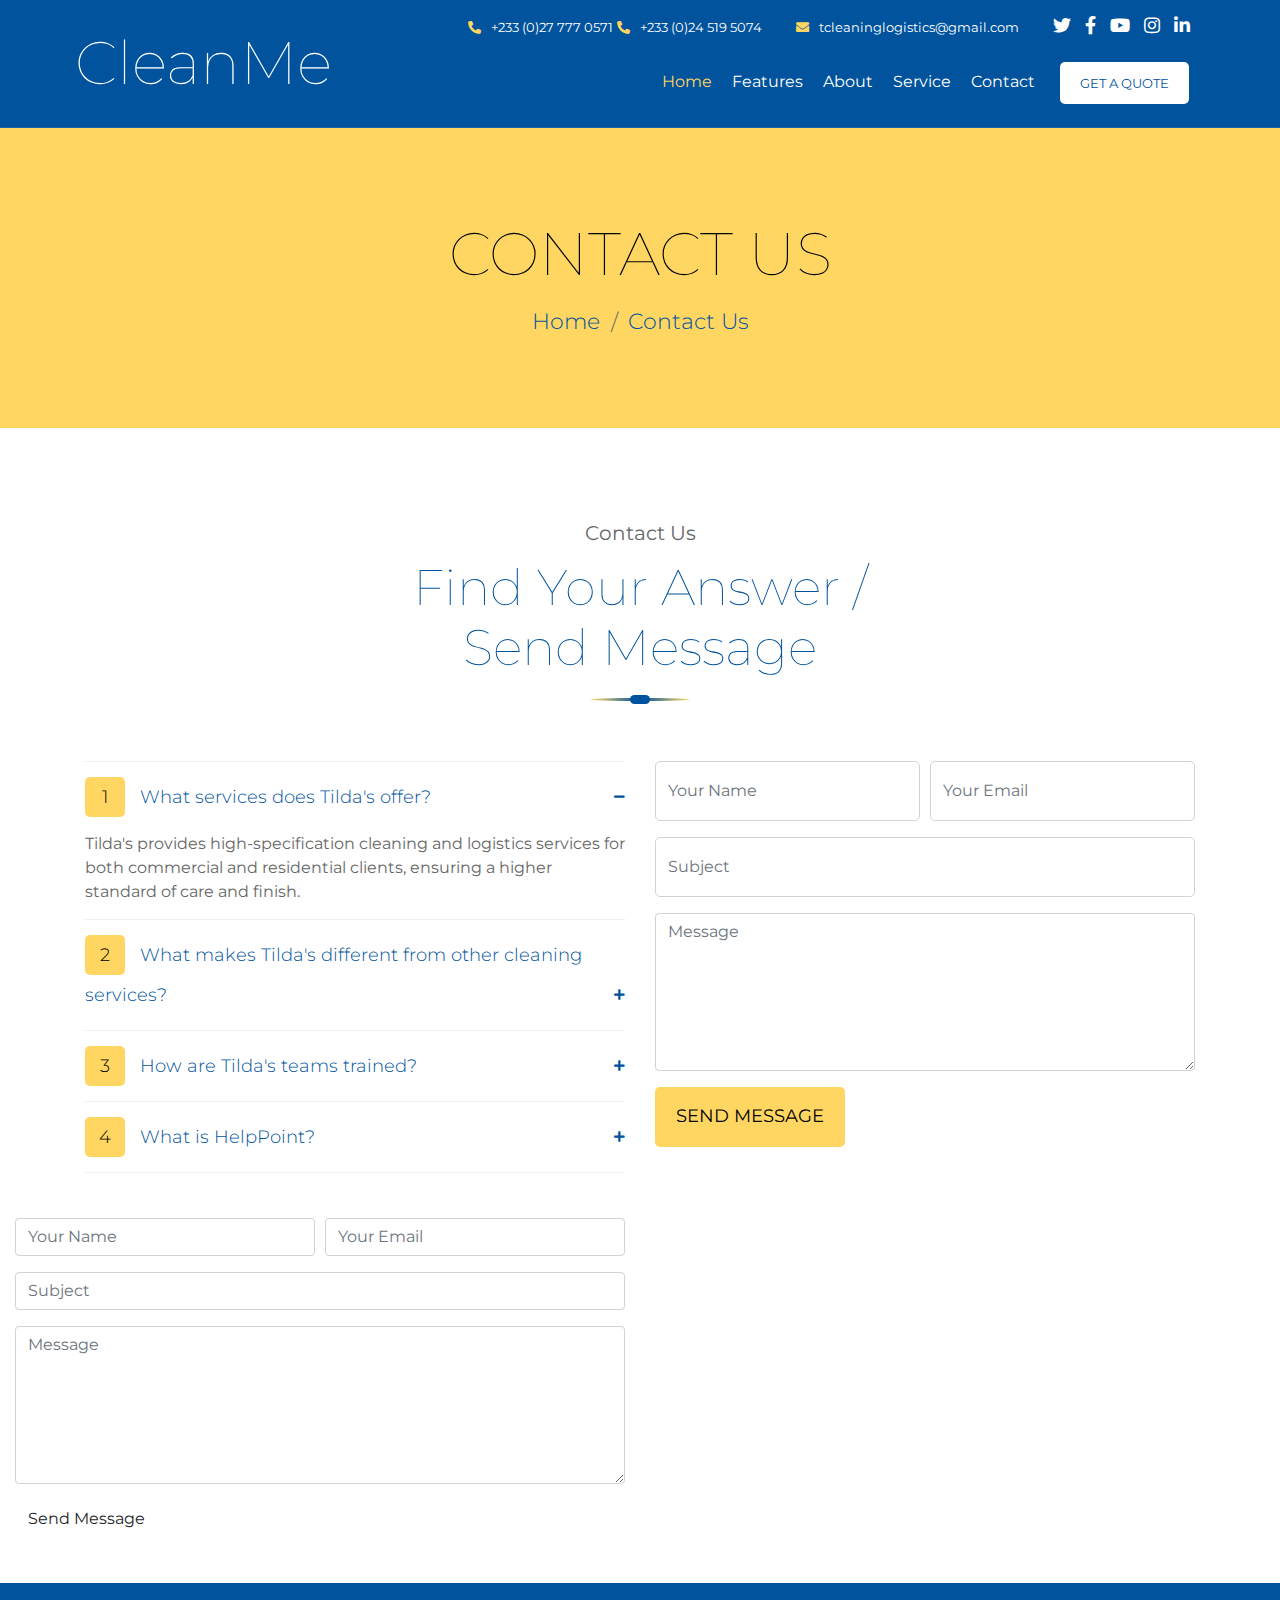
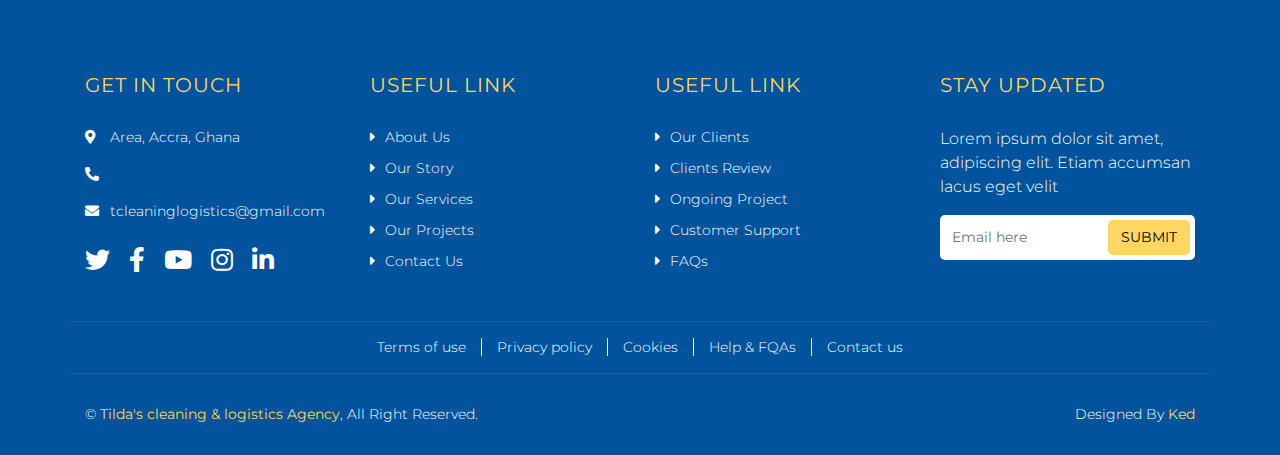
==== commit d25f5779: "Page" ====
--- a/contact.html
+++ b/contact.html
@@ -276,7 +276,7 @@
                 <div class="container copyright">
                     <div class="row">
                         <div class="col-md-6">
-                            <p>&copy; <a href="https://dodger215.github.io/my-portfolio/">Ked</a>, All Right Reserved.</p>
+                            <p>&copy; <a href="https://dodger215.github.io/my-portfolio/">Tilda's cleaning & logistics Agency</a>, All Right Reserved.</p>
                         </div>
                         <div class="col-md-6">
                             <p>Designed By <a href="https://dodger215.github.io/my-portfolio/">Ked</a></p>
